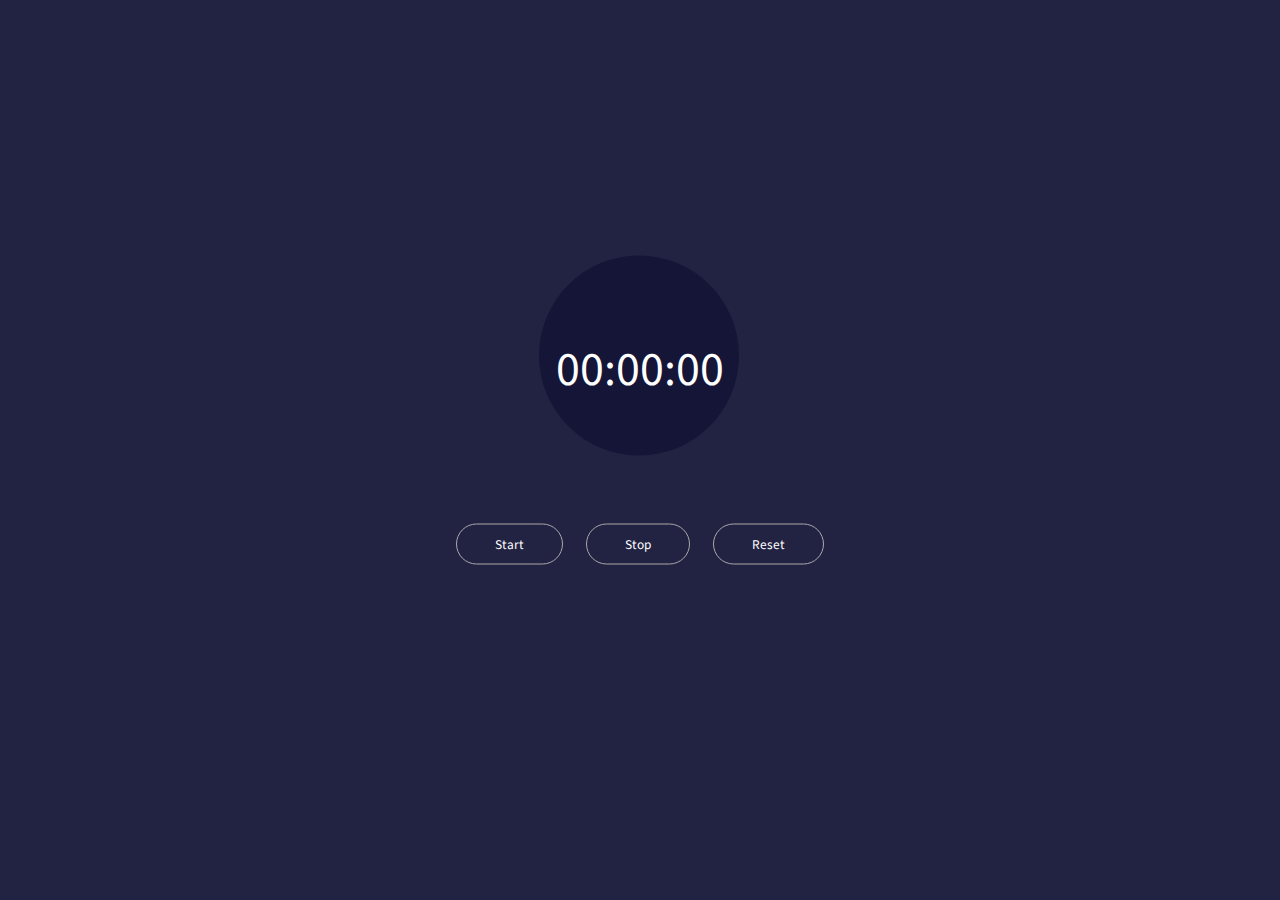
==== index.html @ a493152b "Done" ====
<!DOCTYPE html>
<html lang="en">
<head>
    <meta charset="UTF-8">
    <meta name="viewport" content="width=device-width, initial-scale=1.0">
    <title>Stopwatch</title>
    <link rel="stylesheet" href="style.css">
</head>
<body>
    <div class="container">
        <div class="wrapper">
            <p>
                <span class="mins">00</span>:<span class="seconds">00</span>:<span class="tens">00</span>
            </p> <br>
            <button class="btn-start">Start</button>
            <button class="btn-stop">Stop</button>
            <button class="btn-reset">Reset</button>
        </div>
    </div>
















    <script src="script.js"></script>
</body>
</html>
---- style.css ----
@import url('https://fonts.googleapis.com/css2?family=Source+Sans+Pro:wght@400;600&display=swap');
*{
    margin: 0;
    padding: 0;
    font-family: 'Source Sans Pro', sans-serif;
}
.container{
    background-color: #222242;
    height: 100vh;
    width: 100%;
    text-align: center;
    position: absolute;
}
.wrapper{
    position: relative;
    top: 50%;
    left: 50%;
    transform: translate(-50%,-50%);
}
.wrapper p{
    position: relative;
    display: inline-block;
    color: #ffffff;
    z-index: 9999;
    font-size: 48px;
    margin-bottom: 120px;
}
.wrapper p::before{
    content: '';
    position: absolute;
    width: 200px;
    height: 200px;
    background-color: #151538;
    z-index: -1;
    border-radius: 50%;
	left: -10%;
    top: -118%;
    animation-name: shine;
    animation-duration: 3s;
    animation-iteration-count: infinite;
}
@keyframes shine{
    0%,100%{
        box-shadow: 0px 0px 32px -12px rgba(246, 180, 0, .5);
    }
    50%{
        box-shadow: 0px 0px 32px 3px rgba(246, 180, 0, .5);
    }
}
button{
    background-color: #222242;
    padding: 10px 38px;
    border: 1px solid #A9A9A9;
    border-radius: 28px;
    color: #fff;
    transition: all .2s ease;
    outline: 0;
}
button:not(:last-child){
    margin-right: 20px;
}
button:hover,
button:focus
{
    border-color: #F6B400;
    color: #F6B400;
    box-shadow: 0px 4px 27px -12px #F6B400;
}
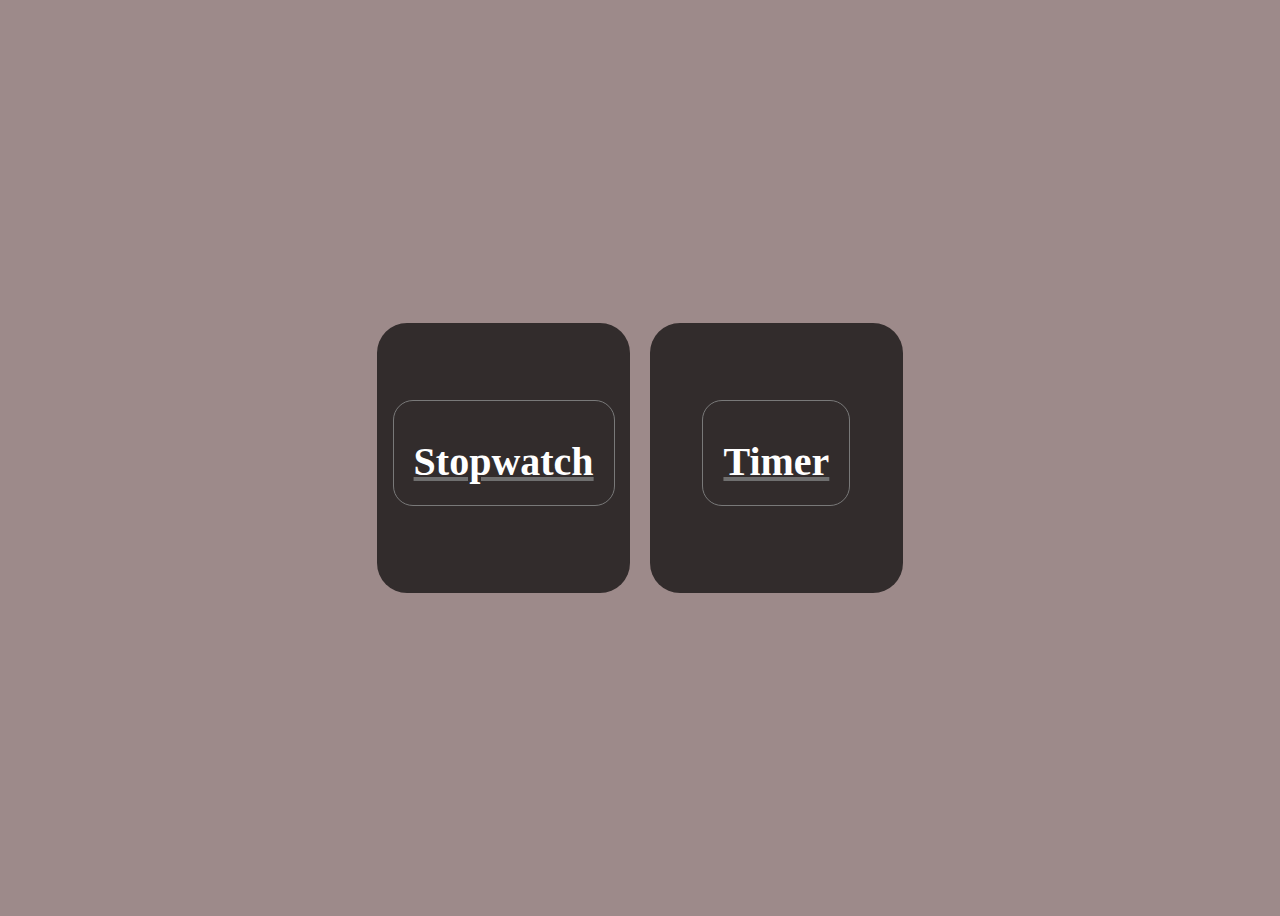
==== commit a4c310a1: "done" ====
--- a/index.html
+++ b/index.html
@@ -3,36 +3,23 @@
 <head>
     <meta charset="UTF-8">
     <meta name="viewport" content="width=device-width, initial-scale=1.0">
-    <title>Stopwatch</title>
+    <title>Document</title>
     <link rel="stylesheet" href="style.css">
+
 </head>
 <body>
-    <div class="container">
-        <div class="wrapper">
-            <p>
-                <span class="mins">00</span>:<span class="seconds">00</span>:<span class="tens">00</span>
-            </p> <br>
-            <button class="btn-start">Start</button>
-            <button class="btn-stop">Stop</button>
-            <button class="btn-reset">Reset</button>
+    <section class="container">
+        <div class="stopwatch box">
+            <a href="stopwatch/index.html">
+                <h1>Stopwatch</h1>
+            </a>
         </div>
-    </div>
 
-
-
-
-
-
-
-
-
-
-
-
-
-
-
-
-    <script src="script.js"></script>
+        <div class="Timer box">
+            <a href="Timer/index.html">
+                <h1>Timer</h1>
+            </a>
+        </div>
+    </section>
 </body>
 </html>--- a/style.css
+++ b/style.css
@@ -1,68 +1,66 @@
-@import url('https://fonts.googleapis.com/css2?family=Source+Sans+Pro:wght@400;600&display=swap');
-*{
-    margin: 0;
-    padding: 0;
-    font-family: 'Source Sans Pro', sans-serif;
+body{
+    background-color: #3d181881;
 }
 .container{
-    background-color: #222242;
+    width: 100%;
     height: 100vh;
-    width: 100%;
-    text-align: center;
-    position: absolute;
+    display: flex;
+    justify-content: center;
+    align-items: center;
 }
-.wrapper{
-    position: relative;
-    top: 50%;
-    left: 50%;
-    transform: translate(-50%,-50%);
+
+.container .box{
+    width: 20%;
+    height: 30%;
+    background: rgba(0, 0, 0, 0.684);
+    margin: 10px;
+    border-radius: 30px;
+    display: flex;
+    justify-content: center;
+    align-items: center;
+    flex-direction: column;
 }
-.wrapper p{
-    position: relative;
-    display: inline-block;
-    color: #ffffff;
-    z-index: 9999;
-    font-size: 48px;
-    margin-bottom: 120px;
+
+
+.container .box p{
+    font-size: 20px;
+    color: #fff;
+    margin-bottom: 10px;
 }
-.wrapper p::before{
-    content: '';
-    position: absolute;
-    width: 200px;
-    height: 200px;
-    background-color: #151538;
-    z-index: -1;
-    border-radius: 50%;
-	left: -10%;
-    top: -118%;
-    animation-name: shine;
-    animation-duration: 3s;
-    animation-iteration-count: infinite;
+
+.container .box h1{
+    font-size: 40px;
+    color: #fff;
+    margin-bottom: 10px;
 }
-@keyframes shine{
-    0%,100%{
-        box-shadow: 0px 0px 32px -12px rgba(246, 180, 0, .5);
-    }
-    50%{
-        box-shadow: 0px 0px 32px 3px rgba(246, 180, 0, .5);
-    }
+
+.container .box a{
+    font-size: 20px;
+    color: #6f6f6f;
+    margin-bottom: 10px;
+    border: 1px solid #797979;
+    padding: 10px 20px;
+    border-radius: 20px;
 }
-button{
-    background-color: #222242;
-    padding: 10px 38px;
-    border: 1px solid #A9A9A9;
-    border-radius: 28px;
-    color: #fff;
-    transition: all .2s ease;
-    outline: 0;
+
+.container .stopwatch a:hover{
+    background: #25d366;
+    color: #fffefe;
+    transition: 0.5s;
 }
-button:not(:last-child){
-    margin-right: 20px;
+
+.container .Timer a:hover{
+    background:  #25d366;
+    color: #fffefe;
+    transition: 0.5s;
 }
-button:hover,
-button:focus
-{
-    border-color: #F6B400;
-    color: #F6B400;
-    box-shadow: 0px 4px 27px -12px #F6B400;
-}+
+.container .box:hover h2{
+    color: #000;
+    transition: 0.5s;
+}
+
+.container .box:hover a{
+    /* color: #000; */
+    transition: 0.5s;
+}
